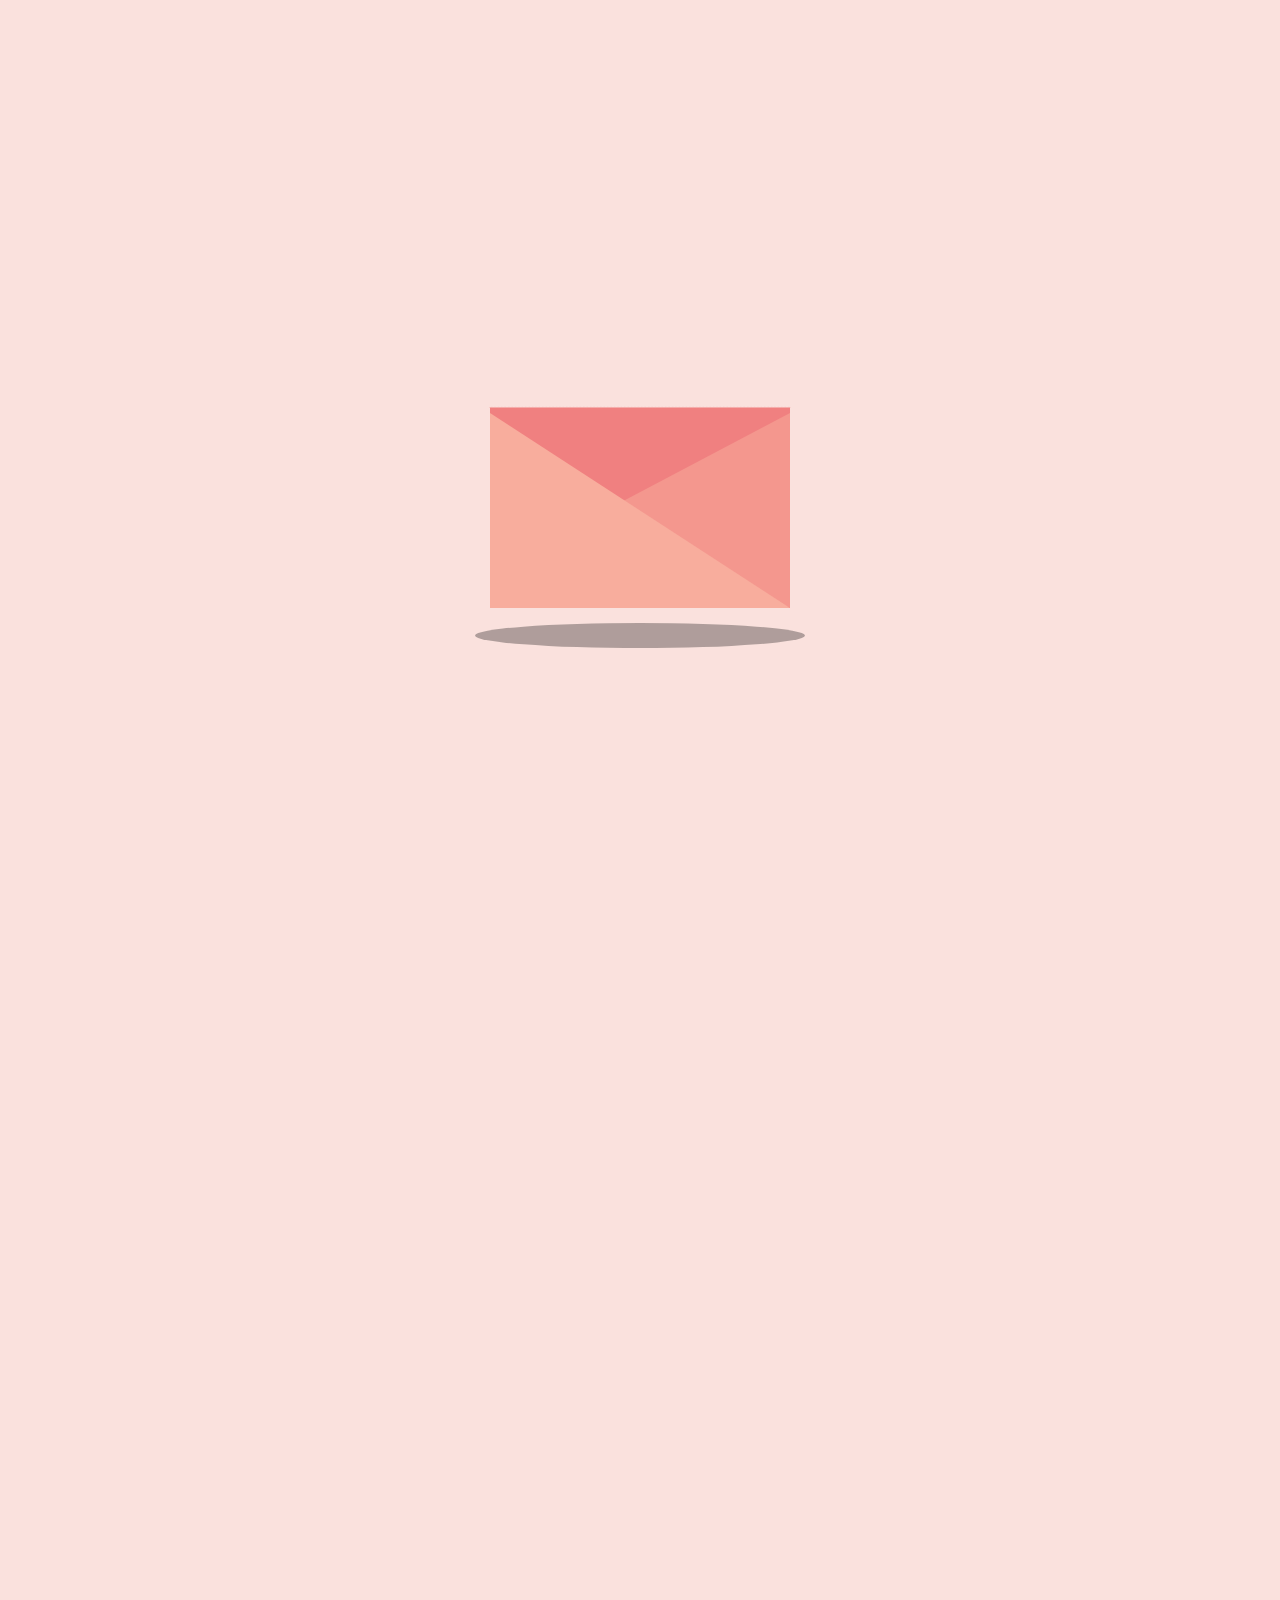
==== letter/envelope.html @ 6402b03b "letter integration" ====
<!doctype html>
<html lang="en">

<head>
    <meta charset="UTF-8">
    <meta name="viewport"
        content="width=device-width, user-scalable=no, initial-scale=1.0, maximum-scale=1.0, minimum-scale=1.0">
    <meta http-equiv="X-UA-Compatible" content="ie=edge">
    <title>Document</title>
    <link rel="stylesheet" href="style_envelope.css">
</head>

<body>
    <div class="container">
        <div class="valentines">
            <div class="envelope"></div>
            <div class="flap-wrapper">
                <div class="flap"></div>
            </div>
            <div class="front"></div>
            <div class="card">
                <div class="text preview-text">
                    Sadece senin gözlerin için...
                </div>
                <div class="text full-text">
                    <div class="letter-address">
                        Sevgili Sıla,<br>
                    </div>
                    <div class="letter-content">
                        İyi ki doğdun ceylan gözlüm. Okuduğun bu mektubu sana bütün içtenliğimle ve samimiyetimle yazdığımı
                        belirtmek isterim.
                        Seni tanıdığım için kendimi çok şanslı ve mutlu hissediyorum. Buradan annene de, senin gibi iyi
                        kalpli, güzel, şefkatli ve
                        merhametli biri yetiştirdiği için teşekkürlerimi iletmek istiyorum. Seninle konuştuğumuz her şey
                        hala aklımda benim için ne kadar
                        acı verici olsa da seni bırakıp gidemiyorum. İkimiz için ve senin için çok dua ediyorum. Seni hala
                        seviyorum ve ömrüm yettiği kadar da
                        sevmeye devam edeceğim. Her ne kadar söylemesem de seninle gurur duyuyorum azmini ve çabanı takdir
                        ediyorum seni desteklemekten
                        hiç vazgeçmeyeceğim. Yeni yaşında sevdiklerinle beraber umarım daha mutlu, huzurlu ve dolu dolu
                        yaşarsın.
                        Doğum günün kutlu olsun.
                    </div>
                    <div class="letter-footer">
                        Sevgilerimle,<br>
                        Ömer
                    </div>
                </div>
                <div class="heart"></div>
                <div class="hearts">
                    <div class="one"></div>
                    <div class="two"></div>
                    <div class="three"></div>
                    <div class="four"></div>
                    <div class="five"></div>
                </div>
            </div>
        </div>
        <div class="shadow"></div>
    </div>
    <script src="script_envelope.js"></script>
</body>

</html>
---- letter/style_envelope.css ----
body {
    display: flex;
    justify-content: center;
    align-items: center;
    height: 100vh;
    background-color: #fae1dd;
  }
  
  .container {
    position: relative;
  }
  
  .valentines {
    position: relative;
    top: 50px;
    cursor: pointer;
    animation: entrance 1.5s cubic-bezier(0.34, 1.56, 0.64, 1), up 3s linear infinite 1.5s;
    perspective: 1000px;
  }
  
  @keyframes entrance {
    0% {
      transform: translateY(120vh) scale(0.7);
      opacity: 0;
    }
    60% {
      transform: translateY(-20px) scale(1.05);
      opacity: 1;
    }
    100% {
      transform: translateY(0) scale(1);
      opacity: 1;
    }
  }
  
  @keyframes up {
    0%,
    100% {
      transform: translateY(0);
    }
    50% {
      transform: translateY(-30px);
    }
  }
  
  .envelope {
    position: relative;
    width: 300px;
    height: 200px;
    background-color: #f08080;
  }

  .flap {
    content: "";
    position: absolute;
    z-index: 2;
    top: -539px;
    left: 105.5px;
    bottom: 0;
    margin: auto 0;
    width: 300px;
    height: 300px;
    background: #f08080;
    transform: rotate(225deg);
    clip-path: polygon(
      100% 29%,
      29% 100%,
      100% 100%
    );
    border-radius: 20px 20px 30px 20px;
    transform-origin: bottom center;
  }

  .flap-wrapper {
    position: absolute;
    top: 0;
    left: 0;
    width: 300px;
    height: 150px;

    transform-origin: top center;
    transition: transform 0.6s ease;
    transform-style: preserve-3d;
    transform: rotateX(180deg);
  }

  .card {
    position: absolute;
    background-color: #eae2b7;
    width: 270px;
    height: 170px;
    top: 5px;
    left: 15px;
    box-shadow: -5px -5px 100px rgba(0, 0, 0, 0.4);
    transition: top 0.5s ease, left 0.5s ease, transform 0.5s ease, width 0.5s ease, height 0.5s ease, box-shadow 0.5s ease, opacity 0.5s ease, visibility 0.5s ease;
    visibility: hidden;
    opacity: 0;
    user-select: none;
    z-index: 5;
    pointer-events: auto;

    flex-direction: column;
    align-items: center;
  }

  .card.expanded {
    position: fixed;
    left: 50%;
    top: 50%;
    transform: translate(-50%, -50%) scale(1);
    width: 90vw;
    height: 90vh;
    max-width: 600px;
    max-height: 800px;
    box-shadow: 0 10px 60px rgba(0, 0, 0, 0.5);
    pointer-events: auto;
    z-index: 1000;
  }

  .card.expanded:before {
    width: calc(100% - 40px);
    height: calc(100% - 40px);
    left: 20px;
    top: 20px;
  }

  .card.expanded .text {
    font-size: clamp(24px, 5vw, 48px);
    line-height: 1.5;
  }

  .container.opened .card.expanded {
    visibility: visible;
    opacity: 1;
  }
  
  .card:before {
    content: "";
    position: absolute;
    /* This creates the rectangle line */
    border: 2px solid #003049; 
    /* Responsive size: Card size minus the margin */
    width: calc(100% - 24px); 
    height: calc(100% - 24px);
    left: 12px;
    top: 12px;
    box-sizing: border-box;
    z-index: 1; /* Keeps it behind the heart and text */
    transition: all 0.8s ease;
    pointer-events: none; /* So it doesn't interfere with clicking the card */
  }
  
  .text {
    position: absolute;
    inset: 0px 25px;
    font-family: "Snell Roundhand", cursive;
    text-align: center;
    line-height: 1.3;
    color: #003049;
    transition: opacity 0.5s ease, transform 0.8s ease;
  }

  .full-text {
    opacity: 0;
    visibility: hidden;
    display: flex;
    flex-direction: column;
    text-align: left; /* Default alignment for the letter */
    padding: 40px 20px;
    box-sizing: border-box;
  }

  .letter-address {
    align-self: flex-start; /* Address on the left */
    margin-bottom: 20px;
    font-size: 1.1rem;
  }

  .letter-content {
    text-align: justify; /* Justified context */
    line-height: 1.5;
    margin-bottom: 30px;
    font-size: 1.2rem;
    /* Adds that "handwritten" margin feel */
    padding: 0 5px; 
  }

  .letter-footer {
    align-self: flex-start; /* Footer/Signature on the left */
    font-size: 1.1rem;
  }

  .preview-text {
    display: flex;
    align-items: center;  /* Vertical center */
    justify-content: center; /* Horizontal center */
    height: 100%;
    font-size: 24px;
    text-align: center;
    opacity: 1;
    visibility: visible;
  }

  .card.expanded .preview-text {
    opacity: 0;
    visibility: hidden;
  }

  .card.expanded .full-text {
    opacity: 1;
    visibility: visible;
    transition-delay: 0.4s;
  }

  /* Reset clipping when the card is expanded */
  .card.expanded .text {
    -webkit-line-clamp: 15; /* Set to a high number instead of 'initial' */
    font-size: clamp(18px, 5vw, 20px);
    line-height: 1.5;
    /* Add more padding for the larger view */
    inset: 60px 30px;
  }
  
  .hearts {
    position: absolute;
  }
  
  .hearts > * {
    background-color: red;
    display: inline-block;
    height: 10px;
    margin: 0 10px;
    position: relative;
    transform: rotate(-45deg);
    width: 10px;
    top: 50px;
  }
  
  .hearts > *:before,
  .hearts > *:after {
    content: "";
    background-color: red;
    border-radius: 50%;
    height: 10px;
    position: absolute;
    width: 10px;
  }
  
  .hearts > *:before {
    top: -5px;
    left: 0;
  }
  
  .hearts > *:after {
    left: 5px;
    top: 0;
  }
  
  .one {
    left: 10px;
    animation: none;
  }
  
  .two {
    left: 30px;
    animation: none;
  }
  
  .three {
    left: 50px;
    animation: none;
  }
  
  .four {
    left: 70px;
    animation: none;
  }
  
  .five {
    left: 90px;
    animation: none;
  }

  .container.opened .one {
    animation: heart 1s ease-out infinite;
  }

  .container.opened .two {
    animation: heart 2s ease-out infinite;
  }

  .container.opened .three {
    animation: heart 1.5s ease-out infinite;
  }

  .container.opened .four {
    animation: heart 2.3s ease-out infinite;
  }

  .container.opened .five {
    animation: heart 1.7s ease-out infinite;
  }

  /* Disable hearts when card is expanded */
  .container.card-expanded .one,
  .container.card-expanded .two,
  .container.card-expanded .three,
  .container.card-expanded .four,
  .container.card-expanded .five {
    animation: none !important;
    visibility: hidden;
  }
  
  @keyframes heart {
    0% {
      transform: translateY(0) rotate(-45deg) scale(0.3);
      opacity: 1;
    }
    100% {
      transform: translateY(-150px) rotate(-45deg) scale(1.3);
      opacity: 0.5;
    }
  }
  
  .front {
    position: absolute;
    border-right: 180px solid #f4978e;
    border-top: 95px solid transparent;
    border-bottom: 100px solid transparent;
    left: 120px;
    top: 5px;
    width: 0;
    height: 0;
    z-index: 10;
    pointer-events: none;
  }
  
  .front:before {
    position: absolute;
    content: "";
    border-left: 300px solid #f8ad9d;
    border-top: 195px solid transparent;
    left: -120px;
    top: -95px;
    width: 0;
    height: 0;
  }
  
  .shadow {
    position: absolute;
    width: 330px;
    height: 25px;
    border-radius: 50%;
    background-color: rgba(0, 0, 0, 0.3);
    top: 265px;
    left: -15px;
    animation: shadow-entrance 1.5s ease-out forwards, scale 3s linear infinite 1.5s;
    z-index: -1;
  }
  
  @keyframes shadow-entrance {
    0% {
      opacity: 0;
      transform: scaleX(0.5);
    }
    100% {
      opacity: 1;
      transform: scaleX(1);
    }
  }
  
  @keyframes scale {
    0%,
    100% {
      transform: scaleX(1);
    }
    50% {
      transform: scaleX(0.85);
    }
  }

  .container.opened .flap-wrapper {
    transform: rotateX(0deg);
  }

  .container.opened .card {
    top: -20px;
    visibility: visible;
    opacity: 1;
    transition: top 1s ease-out 0.6s, opacity 0.5s ease-out 0.6s, visibility 0.5s ease-out 0.6s;
  }
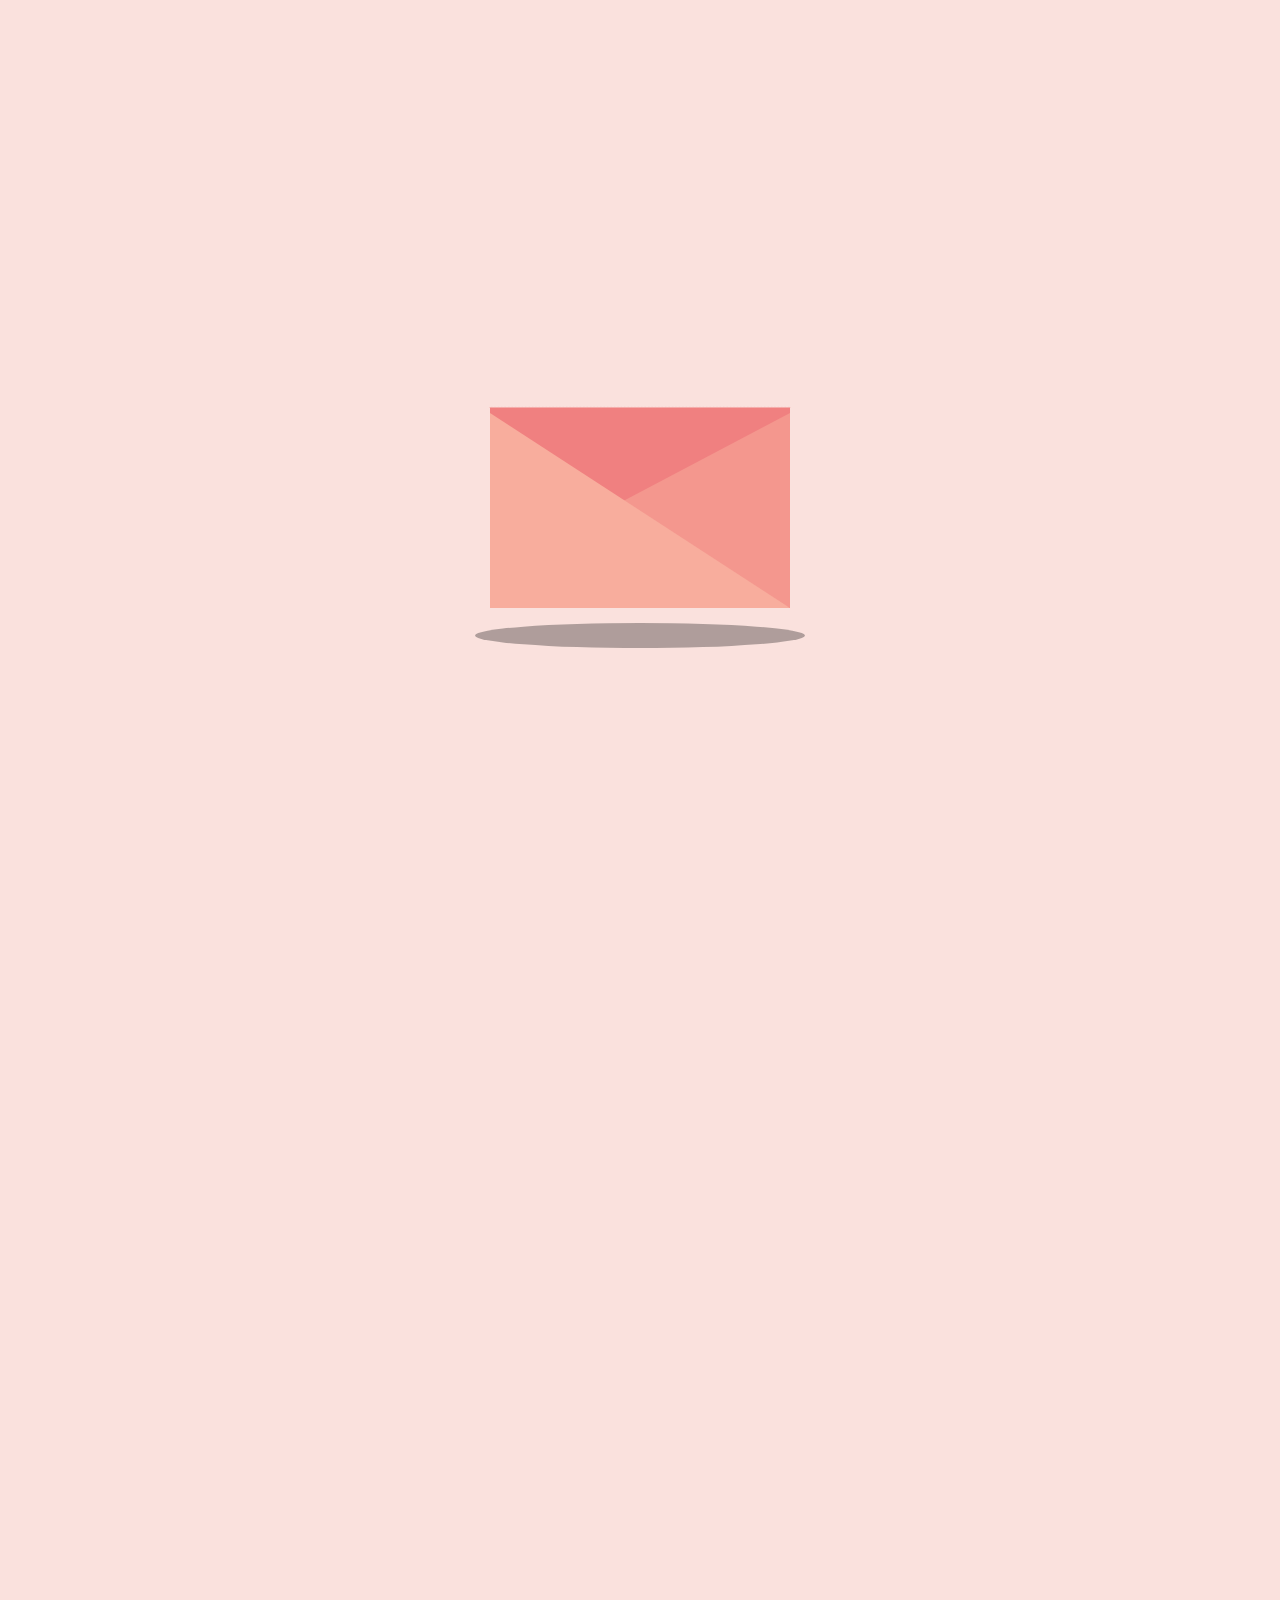
==== commit 1a7a2a7a: "animation fix, color changes for letter" ====
--- a/letter/envelope.html
+++ b/letter/envelope.html
@@ -8,6 +8,7 @@
     <meta http-equiv="X-UA-Compatible" content="ie=edge">
     <title>Document</title>
     <link rel="stylesheet" href="style_envelope.css">
+    <link href="https://fonts.googleapis.com/css2?family=Dancing+Script:wght@400;700&display=swap" rel="stylesheet">
 </head>
 
 <body>
@@ -24,26 +25,17 @@
                 </div>
                 <div class="text full-text">
                     <div class="letter-address">
-                        Sevgili Sıla,<br>
+                        Ceylan Gözlüm,
                     </div>
                     <div class="letter-content">
-                        İyi ki doğdun ceylan gözlüm. Okuduğun bu mektubu sana bütün içtenliğimle ve samimiyetimle yazdığımı
-                        belirtmek isterim.
-                        Seni tanıdığım için kendimi çok şanslı ve mutlu hissediyorum. Buradan annene de, senin gibi iyi
-                        kalpli, güzel, şefkatli ve
-                        merhametli biri yetiştirdiği için teşekkürlerimi iletmek istiyorum. Seninle konuştuğumuz her şey
-                        hala aklımda benim için ne kadar
-                        acı verici olsa da seni bırakıp gidemiyorum. İkimiz için ve senin için çok dua ediyorum. Seni hala
-                        seviyorum ve ömrüm yettiği kadar da
-                        sevmeye devam edeceğim. Her ne kadar söylemesem de seninle gurur duyuyorum azmini ve çabanı takdir
-                        ediyorum seni desteklemekten
-                        hiç vazgeçmeyeceğim. Yeni yaşında sevdiklerinle beraber umarım daha mutlu, huzurlu ve dolu dolu
-                        yaşarsın.
-                        Doğum günün kutlu olsun.
+                        İyi ki doğdun Sılacık... Bu satırları sana, içimdeki tüm samimiyetle ve en yalın haliyle yazıyorum. Seni tanıdığım günden beri kendimi hem çok şanslı hem de kalbi daha zengin bir insan olarak görüyorum. Varlığın, hayatımda bıraktığın etki, benim için tarif edilemeyecek kadar kıymetli. <br><br>
+                        Senin gibi merhametli, şefkatli ve kalbi bu kadar güzel bir ruhu yetiştirdiği için annene de ayrıca teşekkür etmek isterim. Sen gerçekten eşsiz birisin; en azından benim dünyamda yerin bambaşka. <br><br>
+                        Paylaştığımız her an, kurduğumuz her cümle hala taptaze zihnimde. Bu hatıralar bazen içimi sızlatsa da, seni kalbimden azad etmek benim için hiçbir zaman bir seçenek olmadı. İkimiz için de, senin için de hep dua ediyorum. <br><br>
+                        Dile getirememiş olsam da şunu bilmeni isterim: O sessiz ama kararlı azmini, hayatın zorluklarına karşı sergilediğin duruşu hayranlıkla izliyorum. Başardığın her şeyle, o güçlü kalbin ve pes etmeyen ruhunla gurur duyuyorum.
                     </div>
                     <div class="letter-footer">
-                        Sevgilerimle,<br>
-                        Ömer
+                        İyi ki doğdun, iyi ki varsın.<br>
+                        Yolu hep sana çıkan kalbimle, mr_
                     </div>
                 </div>
                 <div class="heart"></div>
--- a/letter/style_envelope.css
+++ b/letter/style_envelope.css
@@ -79,26 +79,28 @@
     height: 150px;
 
     transform-origin: top center;
-    transition: transform 0.6s ease;
+    transition: transform 0.6s ease 0.6s;
     transform-style: preserve-3d;
     transform: rotateX(180deg);
   }
 
   .card {
     position: absolute;
-    background-color: #eae2b7;
+    background-color: #fffcf2;
     width: 270px;
     height: 170px;
-    top: 5px;
+    top: 5px; /* Default position inside envelope */
     left: 15px;
-    box-shadow: -5px -5px 100px rgba(0, 0, 0, 0.4);
-    transition: top 0.5s ease, left 0.5s ease, transform 0.5s ease, width 0.5s ease, height 0.5s ease, box-shadow 0.5s ease, opacity 0.5s ease, visibility 0.5s ease;
+    box-shadow: 0 10px 30px rgba(0, 0, 0, 0.3);
+    border-radius: 2px;
+    /* Remove the long list of specific transitions and use 'all' for simplicity during reset */
+    transition: all 0.6s ease-in-out 0s;
     visibility: hidden;
     opacity: 0;
+    z-index: 5;
+    transform: scale(0.92); /* Match your JS scale */    
     user-select: none;
-    z-index: 5;
     pointer-events: auto;
-
     flex-direction: column;
     align-items: center;
   }
@@ -112,7 +114,7 @@
     height: 90vh;
     max-width: 600px;
     max-height: 800px;
-    box-shadow: 0 10px 60px rgba(0, 0, 0, 0.5);
+    box-shadow: 0 0 50px rgba(212, 163, 115, 0.3), 0 10px 60px rgba(0, 0, 0, 0.5);
     pointer-events: auto;
     z-index: 1000;
   }
@@ -138,7 +140,7 @@
     content: "";
     position: absolute;
     /* This creates the rectangle line */
-    border: 2px solid #003049; 
+    border: 1.5px solid #d4a373;
     /* Responsive size: Card size minus the margin */
     width: calc(100% - 24px); 
     height: calc(100% - 24px);
@@ -153,7 +155,7 @@
   .text {
     position: absolute;
     inset: 0px 25px;
-    font-family: "Snell Roundhand", cursive;
+    font-family: "Dancing Script", cursive;
     text-align: center;
     line-height: 1.3;
     color: #003049;
@@ -161,33 +163,40 @@
   }
 
   .full-text {
+    font-family: 'Dancing Script', cursive;
+    color: #432818;
     opacity: 0;
     visibility: hidden;
     display: flex;
     flex-direction: column;
     text-align: left; /* Default alignment for the letter */
-    padding: 40px 20px;
+    padding: 15px 20px;
     box-sizing: border-box;
   }
 
   .letter-address {
     align-self: flex-start; /* Address on the left */
     margin-bottom: 20px;
-    font-size: 1.1rem;
+    font-size: 1.4rem;
+    font-weight: bold;
   }
 
   .letter-content {
     text-align: justify; /* Justified context */
-    line-height: 1.5;
+    line-height: 1.6;
     margin-bottom: 30px;
-    font-size: 1.2rem;
+    font-size: 1.1rem;
     /* Adds that "handwritten" margin feel */
     padding: 0 5px; 
+    margin-bottom: 20px;
+    /* Helps Turkish words break nicely if they are too long */
+    hyphens: auto;
   }
 
   .letter-footer {
-    align-self: flex-start; /* Footer/Signature on the left */
-    font-size: 1.1rem;
+    font-size: 1.2rem;
+    align-self: flex-start;
+    margin-top: auto; /* Pushes signature to the bottom */
   }
 
   .preview-text {
@@ -380,12 +389,13 @@
   }
 
   .container.opened .flap-wrapper {
+    transition: transform 0.6s ease 0s;
     transform: rotateX(0deg);
   }
 
   .container.opened .card {
-    top: -20px;
+    top: -20px !important;
     visibility: visible;
     opacity: 1;
-    transition: top 1s ease-out 0.6s, opacity 0.5s ease-out 0.6s, visibility 0.5s ease-out 0.6s;
+    transition: top 0.8s ease-out 0.6s, opacity 0.5s ease-out 0.6s;
   }
